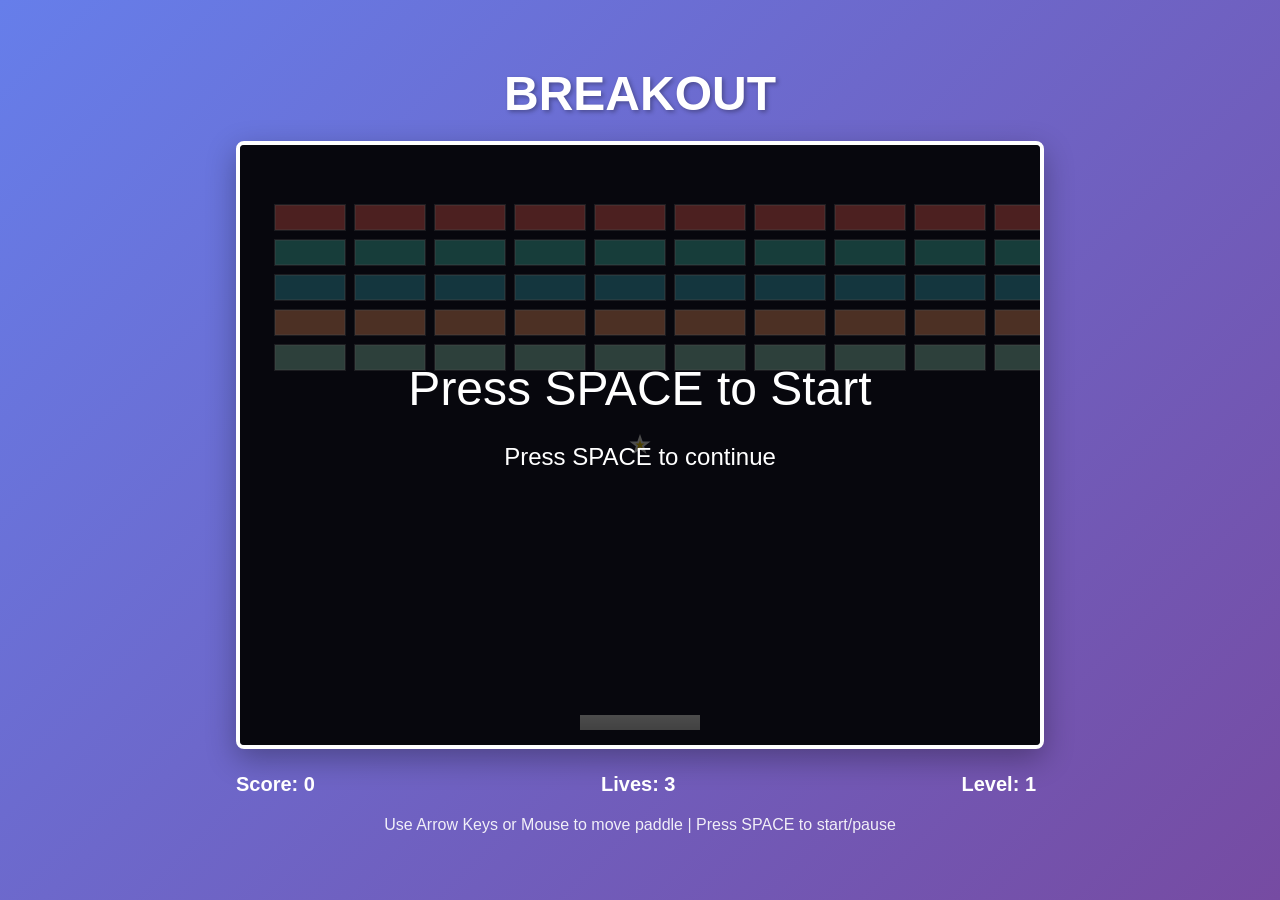
==== angelo-breakout/index.html @ 9716b8fd "angelo breakout game" ====
<!DOCTYPE html>
<html lang="en">
<head>
    <meta charset="UTF-8">
    <meta name="viewport" content="width=device-width, initial-scale=1.0">
    <title>Breakout</title>
    <style>
        * {
            margin: 0;
            padding: 0;
            box-sizing: border-box;
        }

        body {
            display: flex;
            flex-direction: column;
            justify-content: center;
            align-items: center;
            min-height: 100vh;
            background: linear-gradient(135deg, #667eea 0%, #764ba2 100%);
            font-family: 'Arial', sans-serif;
            color: white;
        }

        #gameContainer {
            text-align: center;
        }

        h1 {
            margin-bottom: 20px;
            font-size: 48px;
            text-shadow: 2px 2px 4px rgba(0,0,0,0.3);
        }

        #gameCanvas {
            border: 4px solid white;
            border-radius: 8px;
            box-shadow: 0 10px 30px rgba(0,0,0,0.3);
            background: #1a1a2e;
        }

        #gameInfo {
            display: flex;
            justify-content: space-between;
            width: 800px;
            margin-top: 20px;
            font-size: 20px;
            font-weight: bold;
        }

        #controls {
            margin-top: 20px;
            font-size: 16px;
            opacity: 0.9;
        }

        .btn {
            margin-top: 10px;
            padding: 10px 30px;
            font-size: 18px;
            background: white;
            color: #667eea;
            border: none;
            border-radius: 5px;
            cursor: pointer;
            font-weight: bold;
            transition: transform 0.2s;
        }

        .btn:hover {
            transform: scale(1.05);
        }

        .btn:active {
            transform: scale(0.95);
        }
    </style>
</head>
<body>
    <div id="gameContainer">
        <h1>BREAKOUT</h1>
        <canvas id="gameCanvas" width="800" height="600"></canvas>
        <div id="gameInfo">
            <div>Score: <span id="score">0</span></div>
            <div>Lives: <span id="lives">3</span></div>
            <div>Level: <span id="level">1</span></div>
        </div>
        <div id="controls">
            Use Arrow Keys or Mouse to move paddle | Press SPACE to start/pause
        </div>
    </div>

    <script>
        const canvas = document.getElementById('gameCanvas');
        const ctx = canvas.getContext('2d');
        const scoreDisplay = document.getElementById('score');
        const livesDisplay = document.getElementById('lives');
        const levelDisplay = document.getElementById('level');

        let gameState = {
            score: 0,
            lives: 3,
            level: 1,
            isPlaying: false,
            isPaused: false,
            gameOver: false,
            won: false,
            blocksDestroyed: 0
        };

        const paddle = {
            x: canvas.width / 2 - 60,
            y: canvas.height - 30,
            width: 120,
            height: 15,
            speed: 8,
            dx: 0
        };

        const ball = {
            x: canvas.width / 2,
            y: canvas.height / 2,
            radius: 8,
            speed: 5,
            dx: 5,
            dy: -5
        };

        const brickInfo = {
            rows: 5,
            cols: 10,
            width: 70,
            height: 25,
            padding: 10,
            offsetX: 35,
            offsetY: 60,
            colors: ['#FF6B6B', '#4ECDC4', '#45B7D1', '#FFA07A', '#98D8C8']
        };

        let bricks = [];

        function initBricks() {
            bricks = [];
            for (let row = 0; row < brickInfo.rows; row++) {
                bricks[row] = [];
                for (let col = 0; col < brickInfo.cols; col++) {
                    bricks[row][col] = {
                        x: col * (brickInfo.width + brickInfo.padding) + brickInfo.offsetX,
                        y: row * (brickInfo.height + brickInfo.padding) + brickInfo.offsetY,
                        width: brickInfo.width,
                        height: brickInfo.height,
                        visible: true,
                        color: brickInfo.colors[row]
                    };
                }
            }
        }

        function drawPaddle() {
            ctx.fillStyle = '#FFF';
            ctx.fillRect(paddle.x, paddle.y, paddle.width, paddle.height);

            const gradient = ctx.createLinearGradient(paddle.x, paddle.y, paddle.x, paddle.y + paddle.height);
            gradient.addColorStop(0, '#FFF');
            gradient.addColorStop(1, '#DDD');
            ctx.fillStyle = gradient;
            ctx.fillRect(paddle.x, paddle.y, paddle.width, paddle.height);
        }

        function drawBall() {
            const spikes = 5;
            const outerRadius = ball.radius;
            const innerRadius = ball.radius * 0.4;

            ctx.beginPath();
            for (let i = 0; i < spikes * 2; i++) {
                const radius = i % 2 === 0 ? outerRadius : innerRadius;
                const angle = (i * Math.PI) / spikes - Math.PI / 2;
                const x = ball.x + Math.cos(angle) * radius;
                const y = ball.y + Math.sin(angle) * radius;

                if (i === 0) {
                    ctx.moveTo(x, y);
                } else {
                    ctx.lineTo(x, y);
                }
            }
            ctx.closePath();
            ctx.fillStyle = '#FFD700';
            ctx.fill();
            ctx.strokeStyle = '#FFF';
            ctx.lineWidth = 2;
            ctx.stroke();
        }

        function drawBricks() {
            bricks.forEach(row => {
                row.forEach(brick => {
                    if (brick.visible) {
                        ctx.fillStyle = brick.color;
                        ctx.fillRect(brick.x, brick.y, brick.width, brick.height);

                        ctx.strokeStyle = 'rgba(255,255,255,0.3)';
                        ctx.lineWidth = 2;
                        ctx.strokeRect(brick.x, brick.y, brick.width, brick.height);
                    }
                });
            });
        }

        function drawScore() {
            scoreDisplay.textContent = gameState.score;
            livesDisplay.textContent = gameState.lives;
            levelDisplay.textContent = gameState.level;
        }

        function drawMessage(message) {
            ctx.fillStyle = 'rgba(0,0,0,0.7)';
            ctx.fillRect(0, 0, canvas.width, canvas.height);

            ctx.fillStyle = '#FFF';
            ctx.font = '48px Arial';
            ctx.textAlign = 'center';
            ctx.fillText(message, canvas.width / 2, canvas.height / 2 - 40);

            ctx.font = '24px Arial';
            ctx.fillText('Press SPACE to continue', canvas.width / 2, canvas.height / 2 + 20);
        }

        function movePaddle() {
            paddle.x += paddle.dx;

            if (paddle.x < 0) {
                paddle.x = 0;
            }

            if (paddle.x + paddle.width > canvas.width) {
                paddle.x = canvas.width - paddle.width;
            }
        }

        function moveBall() {
            ball.x += ball.dx;
            ball.y += ball.dy;

            if (ball.x + ball.radius > canvas.width) {
                ball.x = canvas.width - ball.radius;
                ball.dx *= -1;
            }

            if (ball.x - ball.radius < 0) {
                ball.x = ball.radius;
                ball.dx *= -1;
            }

            if (ball.y - ball.radius < 0) {
                ball.y = ball.radius;
                ball.dy *= -1;
            }

            if (ball.y + ball.radius > canvas.height) {
                gameState.lives--;
                if (gameState.lives === 0) {
                    gameState.gameOver = true;
                    gameState.isPlaying = false;
                } else {
                    resetBall();
                    gameState.isPlaying = false;
                }
            }
        }

        function ballPaddleCollision() {
            if (ball.y + ball.radius > paddle.y &&
                ball.x > paddle.x &&
                ball.x < paddle.x + paddle.width) {

                ball.dy *= -1;

                const hitPos = (ball.x - paddle.x) / paddle.width;
                const angle = (hitPos - 0.5) * Math.PI / 3;
                ball.dx = ball.speed * Math.sin(angle);
                ball.dy = -Math.abs(ball.speed * Math.cos(angle));
            }
        }

        function ballBrickCollision() {
            bricks.forEach(row => {
                row.forEach(brick => {
                    if (brick.visible) {
                        if (ball.x + ball.radius > brick.x &&
                            ball.x - ball.radius < brick.x + brick.width &&
                            ball.y + ball.radius > brick.y &&
                            ball.y - ball.radius < brick.y + brick.height) {

                            ball.dy *= -1;
                            brick.visible = false;
                            gameState.score += 10;
                            gameState.blocksDestroyed++;

                            if (gameState.blocksDestroyed % 2 === 0) {
                                const currentSpeed = Math.sqrt(ball.dx * ball.dx + ball.dy * ball.dy);
                                ball.speed += 0.5;
                                const speedRatio = ball.speed / currentSpeed;
                                ball.dx *= speedRatio;
                                ball.dy *= speedRatio;
                            }

                            checkWin();
                        }
                    }
                });
            });
        }

        function checkWin() {
            const allBricksDestroyed = bricks.every(row =>
                row.every(brick => !brick.visible)
            );

            if (allBricksDestroyed) {
                gameState.won = true;
                gameState.isPlaying = false;
                gameState.level++;
                ball.speed += 0.5;
            }
        }

        function resetBall() {
            ball.x = canvas.width / 2;
            ball.y = canvas.height / 2;
            ball.dx = (Math.random() > 0.5 ? 1 : -1) * ball.speed;
            ball.dy = -ball.speed;
        }

        function resetGame() {
            gameState.score = 0;
            gameState.lives = 3;
            gameState.level = 1;
            gameState.gameOver = false;
            gameState.won = false;
            gameState.blocksDestroyed = 0;
            ball.speed = 5;
            paddle.speed = 8;
            initBricks();
            resetBall();
            paddle.x = canvas.width / 2 - paddle.width / 2;
        }

        function nextLevel() {
            gameState.won = false;
            initBricks();
            resetBall();
            paddle.x = canvas.width / 2 - paddle.width / 2;
        }

        function draw() {
            ctx.clearRect(0, 0, canvas.width, canvas.height);

            drawBricks();
            drawPaddle();
            drawBall();
            drawScore();
        }

        function update() {
            if (gameState.isPlaying && !gameState.isPaused) {
                movePaddle();
                moveBall();
                ballPaddleCollision();
                ballBrickCollision();
            }

            draw();

            if (gameState.gameOver) {
                drawMessage('GAME OVER');
            } else if (gameState.won) {
                drawMessage('LEVEL COMPLETE!');
            } else if (!gameState.isPlaying && !gameState.gameOver) {
                drawMessage('Press SPACE to Start');
            } else if (gameState.isPaused) {
                drawMessage('PAUSED');
            }

            requestAnimationFrame(update);
        }

        document.addEventListener('keydown', (e) => {
            if (e.key === 'ArrowRight' || e.key === 'Right') {
                paddle.dx = paddle.speed;
            } else if (e.key === 'ArrowLeft' || e.key === 'Left') {
                paddle.dx = -paddle.speed;
            } else if (e.key === ' ' || e.key === 'Spacebar') {
                e.preventDefault();

                if (gameState.gameOver) {
                    resetGame();
                } else if (gameState.won) {
                    nextLevel();
                    gameState.isPlaying = true;
                } else if (!gameState.isPlaying) {
                    gameState.isPlaying = true;
                } else {
                    gameState.isPaused = !gameState.isPaused;
                }
            }
        });

        document.addEventListener('keyup', (e) => {
            if (e.key === 'ArrowRight' || e.key === 'Right' ||
                e.key === 'ArrowLeft' || e.key === 'Left') {
                paddle.dx = 0;
            }
        });

        canvas.addEventListener('mousemove', (e) => {
            const rect = canvas.getBoundingClientRect();
            const mouseX = e.clientX - rect.left;
            paddle.x = mouseX - paddle.width / 2;

            if (paddle.x < 0) {
                paddle.x = 0;
            }
            if (paddle.x + paddle.width > canvas.width) {
                paddle.x = canvas.width - paddle.width;
            }
        });

        initBricks();
        update();
    </script>
</body>
</html>
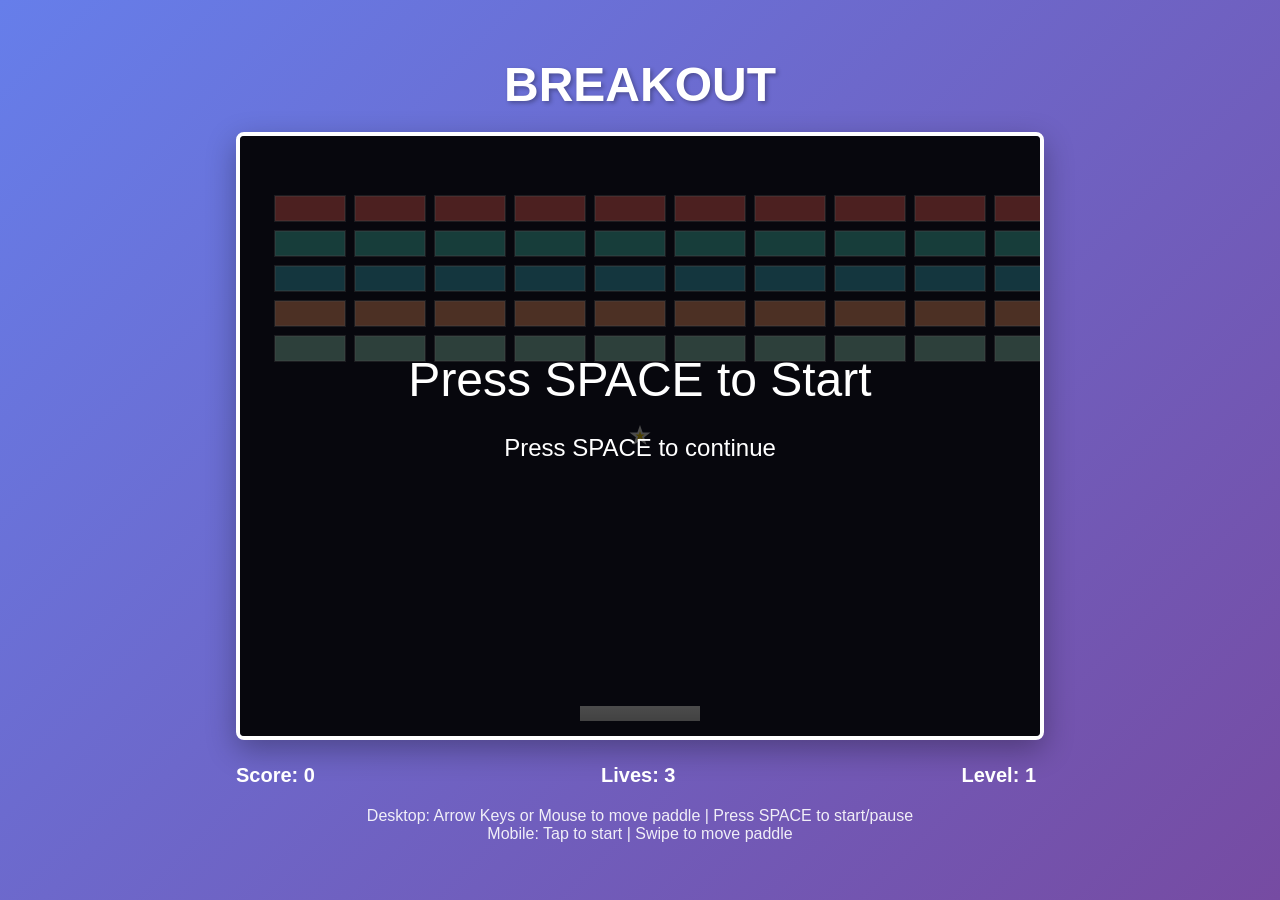
==== commit d0bfd878: "Add mobile touch controls to breakout game - Add touch event handlers for tap-to-start and swipe-to-" ====
--- a/angelo-breakout/index.html
+++ b/angelo-breakout/index.html
@@ -37,6 +37,8 @@
             border-radius: 8px;
             box-shadow: 0 10px 30px rgba(0,0,0,0.3);
             background: #1a1a2e;
+            touch-action: none;
+            user-select: none;
         }
 
         #gameInfo {
@@ -73,6 +75,31 @@
 
         .btn:active {
             transform: scale(0.95);
+        }
+
+        @media (max-width: 850px) {
+            h1 {
+                font-size: 32px;
+                margin-bottom: 10px;
+            }
+
+            #gameCanvas {
+                width: 100%;
+                max-width: 800px;
+                height: auto;
+            }
+
+            #gameInfo {
+                width: 100%;
+                max-width: 800px;
+                padding: 0 20px;
+                font-size: 18px;
+            }
+
+            #controls {
+                font-size: 14px;
+                padding: 0 10px;
+            }
         }
     </style>
 </head>
@@ -86,7 +113,8 @@
             <div>Level: <span id="level">1</span></div>
         </div>
         <div id="controls">
-            Use Arrow Keys or Mouse to move paddle | Press SPACE to start/pause
+            Desktop: Arrow Keys or Mouse to move paddle | Press SPACE to start/pause<br>
+            Mobile: Tap to start | Swipe to move paddle
         </div>
     </div>
 
@@ -427,6 +455,35 @@
             }
         });
 
+        // Touch event for starting the game
+        canvas.addEventListener('touchstart', (e) => {
+            e.preventDefault();
+
+            if (gameState.gameOver) {
+                resetGame();
+            } else if (gameState.won) {
+                nextLevel();
+                gameState.isPlaying = true;
+            } else if (!gameState.isPlaying) {
+                gameState.isPlaying = true;
+            }
+        });
+
+        // Touch event for moving the paddle
+        canvas.addEventListener('touchmove', (e) => {
+            e.preventDefault();
+            const rect = canvas.getBoundingClientRect();
+            const touchX = e.touches[0].clientX - rect.left;
+            paddle.x = touchX - paddle.width / 2;
+
+            if (paddle.x < 0) {
+                paddle.x = 0;
+            }
+            if (paddle.x + paddle.width > canvas.width) {
+                paddle.x = canvas.width - paddle.width;
+            }
+        });
+
         initBricks();
         update();
     </script>
